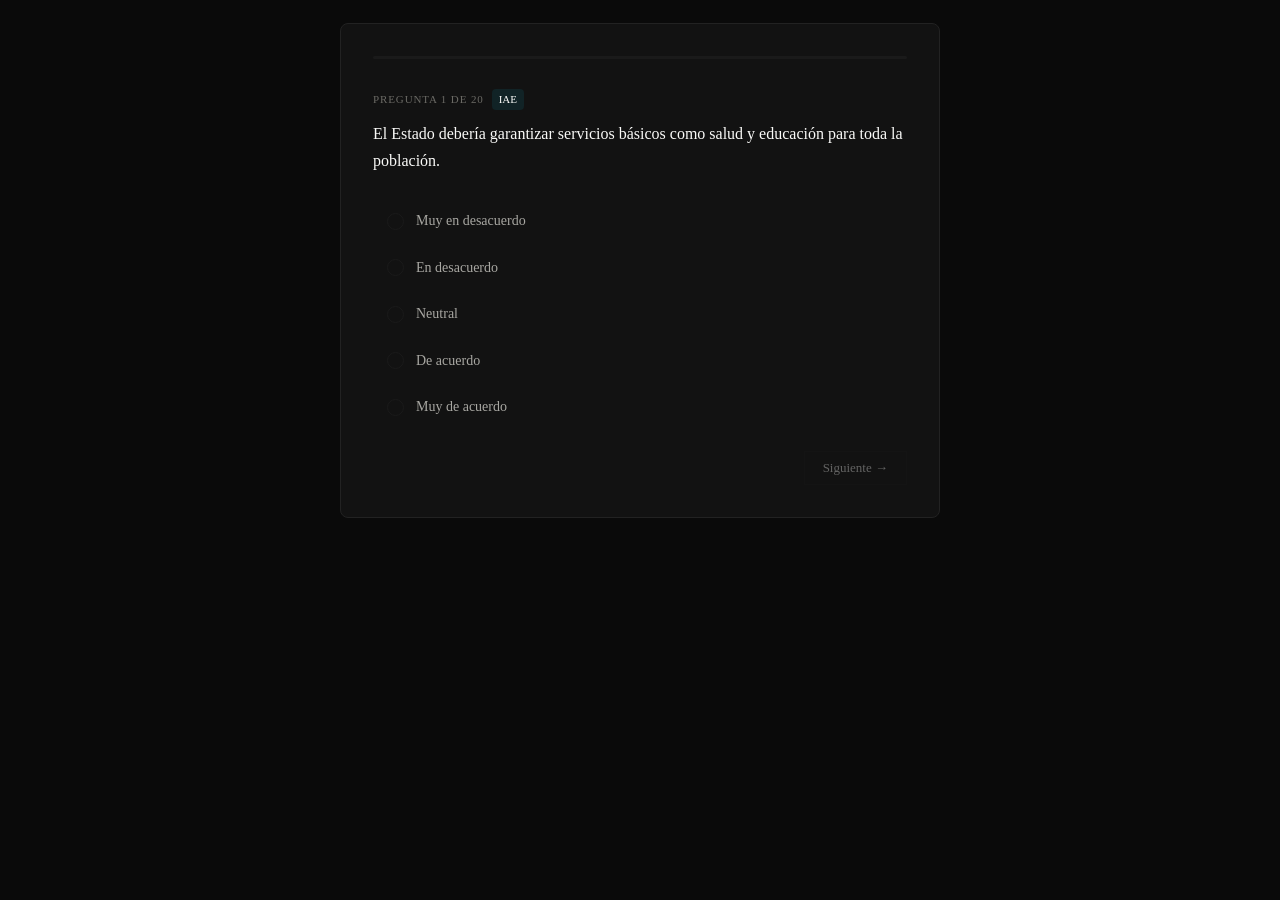
==== cuestionario.html @ e5e927b2 "Update cuestionario.html" ====
<!DOCTYPE html>
<html lang="es">
<head>
<meta charset="utf-8">
<meta name="viewport" content="width=device-width, initial-scale=1">
<title>Cuestionario — El Triángulo Político</title>
<style>
  /*
   * cuestionario.html — V3.3
   * Tokens alineados con style.css del sitio principal.
   * Nombres: --white, --ink-*, --surface-*, iguales al sistema principal.
   */
  *, *::before, *::after { box-sizing: border-box; margin: 0; padding: 0; }

  :root {
  --white:        #0A0A0A;
  --ink:          #FAFAF8;
  --ink-2:        #A8A7A2;
  --ink-3:        #6B6A65;
  --surface:      #121212;
  --surface-2:    #1A1A1A;
  --surface-3:    #222222;
  --blue:         #06b6d4;
  --blue-light:   rgba(6, 182, 212, 0.1);
  --radius-md:    8px;
}

body {
  background-color: var(--white);
  color: var(--ink);
  font-family: 'DM Sans', sans-serif;
  padding: 20px;
}

/* Contenedor del Test */
#app {
  max-width: 600px;
  margin: 0 auto;
  background: var(--surface);
  border: 1px solid var(--surface-3);
  border-radius: var(--radius-md);
  padding: 32px;
}

/* Progreso */
.progress-bar {
  height: 4px;
  background: var(--surface-3);
  margin-bottom: 24px;
  border-radius: 2px;
  overflow: hidden;
}

.progress-fill {
  height: 100%;
  background: var(--blue);
  box-shadow: 0 0 10px var(--blue);
  transition: width 0.3s ease;
}

/* Preguntas */
h2 {
  font-family: 'DM Serif Display', serif;
  font-size: 1.5rem;
  margin-bottom: 24px;
  color: var(--ink);
}

/* Opciones (Botones) */
.options-grid {
  display: grid;
  gap: 12px;
}

button.option-btn {
  background: var(--surface-2);
  border: 1px solid var(--surface-3);
  color: var(--ink-2);
  padding: 16px;
  text-align: left;
  border-radius: var(--radius-md);
  cursor: pointer;
  transition: all 0.2s ease;
  font-size: 0.95rem;
}

button.option-btn:hover {
  border-color: var(--blue);
  color: var(--ink);
  background: var(--blue-light);
}

button.option-btn.selected {
  border-color: var(--blue);
  background: var(--blue-light);
  color: var(--blue);
}

/* Resultado */
.result-box {
  text-align: center;
  animation: fadeIn 0.5s ease;
}

.score-display {
  font-size: 3rem;
  font-family: 'DM Serif Display', serif;
  color: var(--blue);
  margin: 16px 0;
}

.note {
  font-size: 0.8rem;
  color: var(--ink-3);
  border-top: 1px solid var(--surface-3);
  margin-top: 24px;
  padding-top: 16px;
}

/* Acciones */
.result-actions {
  display: flex;
  gap: 12px;
  margin-top: 24px;
}

.primary-btn {
  background: var(--blue);
  color: var(--white);
  border: none;
  padding: 12px 24px;
  border-radius: var(--radius-md);
  font-weight: bold;
  cursor: pointer;
  flex: 1;
}

@keyframes fadeIn {
  from { opacity: 0; transform: translateY(10px); }
  to { opacity: 1; transform: translateY(0); }
}

  html, body { background: var(--white); color: var(--ink); font-family: var(--font-body); font-size: 15px; line-height: 1.6; min-height: 100vh; }
  body { padding: 1.5rem 1.25rem 2.5rem; }

  .progress-track { height: 3px; background: var(--surface-2); border-radius: 2px; margin-bottom: 2rem; }
  .progress-fill  { height: 3px; background: var(--blue); border-radius: 2px; transition: width 0.35s ease; }

  .q-meta { display: flex; align-items: center; gap: 8px; margin-bottom: 0.75rem; }
  .q-counter { font-size: 11px; font-weight: 500; letter-spacing: 0.08em; text-transform: uppercase; color: var(--ink-3); }
  .badge { display: inline-block; font-size: 11px; font-weight: 500; padding: 2px 7px; border-radius: 4px; }
  .badge-iae { background: var(--blue-light);  color: var(--blue-dark); }
  .badge-iue { background: var(--amber-light); color: var(--amber-dark); }

  .q-text { font-size: 16px; line-height: 1.65; margin-bottom: 1.75rem; color: var(--ink); }

  .options { display: flex; flex-direction: column; gap: 4px; }
  .option { display: flex; align-items: center; gap: 12px; padding: 9px 13px; border-radius: var(--radius); border: 0.5px solid transparent; cursor: pointer; transition: background 0.12s, border-color 0.12s; user-select: none; -webkit-tap-highlight-color: transparent; }
  .option:hover { background: var(--surface); border-color: var(--surface-2); }
  .option.selected { background: var(--blue-light); border-color: var(--blue); }
  .radio { width: 17px; height: 17px; border-radius: 50%; border: 1.5px solid var(--surface-2); flex-shrink: 0; display: flex; align-items: center; justify-content: center; transition: border-color 0.12s, background 0.12s; }
  .option.selected .radio { background: var(--blue); border-color: var(--blue); }
  .radio-dot { width: 6px; height: 6px; border-radius: 50%; background: white; opacity: 0; transition: opacity 0.12s; }
  .option.selected .radio-dot { opacity: 1; }
  .option-label { font-size: 14px; color: var(--ink-2); transition: color 0.12s; }
  .option.selected .option-label { color: var(--blue-dark); font-weight: 500; }

  .nav { display: flex; justify-content: flex-end; align-items: center; gap: 10px; margin-top: 1.5rem; }
  button { background: transparent; border: 1px solid var(--surface-2); color: var(--ink); padding: 8px 18px; border-radius: var(--radius); font-size: 13px; cursor: pointer; transition: background 0.12s, transform 0.1s; font-family: var(--font-body); }
  button:hover { background: var(--surface); }
  button:active { transform: scale(0.97); }
  button:disabled { opacity: 0.35; cursor: not-allowed; transform: none; }
  button.primary { background: var(--blue); color: white; border-color: var(--blue); }
  button.primary:hover { opacity: 0.88; }

  .result { animation: fadeUp 0.4s ease; }
  @keyframes fadeUp { from { opacity: 0; transform: translateY(8px); } to { opacity: 1; transform: translateY(0); } }

  .result-title { font-size: 20px; font-weight: 500; margin-bottom: 0.2rem; }
  .result-sub   { font-size: 13px; color: var(--ink-3); margin-bottom: 1.5rem; }

  .scores { display: grid; grid-template-columns: repeat(3, 1fr); gap: 8px; margin-bottom: 1rem; }
  @media (max-width: 480px) { .scores { grid-template-columns: 1fr 1fr; } .scores .score-card:last-child { grid-column: span 2; } }
  .score-card  { background: var(--surface); border-radius: var(--radius); padding: 11px 14px; }
  .score-label { font-size: 10px; font-weight: 500; text-transform: uppercase; letter-spacing: 0.08em; color: var(--ink-3); margin-bottom: 3px; }
  .score-val   { font-size: 26px; font-weight: 500; line-height: 1; margin-bottom: 2px; }
  .score-desc  { font-size: 11px; color: var(--ink-3); }
  .c-blue  { color: var(--blue); }
  .c-amber { color: var(--amber); }
  .c-teal  { color: var(--teal); }

  /* Breakdown IAEc/IAEe V3.3 */
  .breakdown { margin: 10px 0 14px; padding: 12px 14px; background: var(--surface); border-radius: var(--radius); border: 1px solid var(--surface-2); }
  .breakdown-title { font-size: 10px; font-weight: 600; letter-spacing: 0.07em; text-transform: uppercase; color: var(--ink-4); margin-bottom: 10px; }
  .breakdown-row { display: grid; grid-template-columns: 155px 1fr 32px; align-items: center; gap: 8px; margin-bottom: 7px; }
  @media (max-width: 380px) { .breakdown-row { grid-template-columns: 110px 1fr 28px; } }
  .breakdown-label { font-size: 12px; color: var(--ink-3); }
  .breakdown-bar-wrap { height: 6px; background: var(--surface-2); border-radius: 3px; overflow: hidden; }
  .breakdown-bar { height: 100%; border-radius: 3px; transition: width 0.4s ease; }
  .breakdown-bar-c { background: var(--c-iaec-bg); }
  .breakdown-bar-e { background: var(--c-iaee-bg); }
  .breakdown-val { font-size: 12px; font-weight: 600; text-align: right; color: var(--ink-2); }
  .breakdown-caption { font-size: 11px; color: var(--ink-4); margin-top: 6px; line-height: 1.5; }
  .asym-note { margin-top: 8px; padding: 7px 10px; background: var(--amber-light); color: var(--amber-dark); border-radius: 5px; font-size: 12px; line-height: 1.5; }

  .viz-row { display: flex; gap: 1.25rem; margin-bottom: 1.25rem; flex-wrap: wrap; align-items: flex-start; }
  .viz-row svg { flex-shrink: 0; display: block; }
  .viz-info    { flex: 1; min-width: 180px; }

  .zone-card { background: var(--surface); border-radius: var(--radius); padding: 13px 15px; margin-bottom: 10px; }
  .zone-tag  { font-size: 10px; font-weight: 500; text-transform: uppercase; letter-spacing: 0.08em; color: var(--amber); margin-bottom: 3px; }
  .zone-name { font-size: 15px; font-weight: 500; margin-bottom: 4px; }
  .zone-desc { font-size: 13px; color: var(--ink-2); line-height: 1.5; }
  .hetero-note { margin-top: 8px; padding: 7px 10px; background: var(--blue-light); color: var(--blue-dark); border-radius: 5px; font-size: 12px; line-height: 1.5; }

  .comp-title { font-size: 12px; font-weight: 500; color: var(--ink-2); margin-bottom: 6px; }
  .comp-list  { display: flex; flex-direction: column; gap: 5px; }
  .comp-item  { display: flex; align-items: center; gap: 9px; padding: 7px 10px; background: var(--surface); border-radius: var(--radius); font-size: 13px; }
  .comp-dot   { width: 7px; height: 7px; border-radius: 50%; flex-shrink: 0; }
  .comp-name  { flex: 1; font-weight: 500; }
  .comp-dist  { font-size: 11px; color: var(--ink-3); }

  .note { background: var(--surface); border-left: 2.5px solid var(--surface-2); border-radius: 0 var(--radius) var(--radius) 0; padding: 10px 14px; font-size: 12px; color: var(--ink-2); line-height: 1.6; margin-bottom: 1.25rem; }
  .note strong { font-weight: 500; color: var(--ink); }

  .result-actions { display: flex; gap: 8px; flex-wrap: wrap; }

  .legend { display: flex; gap: 14px; font-size: 11px; color: var(--ink-3); margin-top: 6px; justify-content: center; }
  .legend-item { display: flex; align-items: center; gap: 5px; }
  .legend-swatch { width: 9px; height: 9px; border-radius: 50%; flex-shrink: 0; }
</style>
</head>
<body>
<div id="app"></div>
<script>
// cuestionario.html — Codebook V3.3
// calcScores() con fórmula IAE 60/40 y desglose IAEc/IAEe
// REGIMES sincronizados con CASOS de main.js V3.3

const QUESTIONS = [
  { text: "El Estado debería garantizar servicios básicos como salud y educación para toda la población.", axis: "IAE", subaxis: "IAEe", dir: 1 },
  { text: "Las personas deberían poder resolver la mayoría de sus necesidades sin depender del gobierno central.", axis: "IAE", subaxis: "IAEe", dir: -1 },
  { text: "Un gobierno fuerte y centralizado es necesario para garantizar el orden social.", axis: "IAE", subaxis: "IAEc", dir: 1 },
  { text: "Las regulaciones estatales sobre la economía son principalmente un obstáculo para la libertad individual.", axis: "IAE", subaxis: "IAEe", dir: -1 },
  { text: "El Estado debería ser el principal proveedor de bienestar social, no el mercado ni la caridad privada.", axis: "IAE", subaxis: "IAEe", dir: 1 },
  { text: "El poder debería estar distribuido en comunidades y gobiernos locales, lejos del Estado central.", axis: "IAE", subaxis: "IAEc", dir: -1 },
  { text: "Las fuerzas de seguridad necesitan amplias facultades para mantener el orden público.", axis: "IAE", subaxis: "IAEc", dir: 1 },
  { text: "La propiedad privada y la libertad económica son derechos que el Estado no debería limitar activamente.", axis: "IAE", subaxis: "IAEe", dir: -1 },
  { text: "El Estado debería regular activamente los mercados para evitar abusos y concentraciones de poder.", axis: "IAE", subaxis: "IAEe", dir: 1 },
  { text: "Los medios de comunicación deberían operar con total independencia del Estado, sin regulación oficial.", axis: "IAE", subaxis: "IAEc", dir: -1 },
  { text: "Los derechos y beneficios sociales deberían aplicarse por igual a todas las personas, independientemente de su origen.", axis: "IUE", dir: -1 },
  { text: "La identidad nacional y cultural es un valor fundamental que el Estado debe preservar activamente.", axis: "IUE", dir: 1 },
  { text: "Las políticas públicas deberían reflejar y proteger las tradiciones y valores culturales establecidos.", axis: "IUE", dir: 1 },
  { text: "La diversidad cultural enriquece a la sociedad y el Estado debería fomentarla activamente.", axis: "IUE", dir: -1 },
  { text: "Los recursos y beneficios sociales deberían destinarse prioritariamente a los ciudadanos del propio país.", axis: "IUE", dir: 1 },
  { text: "Los derechos humanos son universales y aplican por igual en todas las culturas, sin excepción.", axis: "IUE", dir: -1 },
  { text: "La cohesión social se fortalece cuando la sociedad comparte valores culturales comunes.", axis: "IUE", dir: 1 },
  { text: "El Estado debería esforzarse activamente por reducir las desigualdades económicas entre distintos grupos sociales.", axis: "IUE", dir: -1 },
  { text: "Los valores religiosos o morales tradicionales deberían orientar las políticas públicas.", axis: "IUE", dir: 1 },
  { text: "La igualdad de condiciones para todos los grupos es más importante que preservar diferencias culturales o tradicionales.", axis: "IUE", dir: -1 },
];

const LABELS = ["Muy en desacuerdo", "En desacuerdo", "Neutral", "De acuerdo", "Muy de acuerdo"];

// Sincronizados con CASOS main.js V3.3 [iae, iue, label, color]
const REGIMES = [
  [72, -90, "URSS stalinista",    "#7A0000"],
  [62,  85, "Alemania Nazi",      "#4A1A1A"],
  [51,  80, "Irán actual",        "#8B1A1A"],
  [52, -65, "Venezuela 2010s",    "#E07B20"],
  [52, -15, "China actual",       "#C0392B"],
  [43,  55, "Hungría 2022",       "#7B3F00"],
  [43, -55, "Suecia 1980s",       "#0F6E5A"],
  [39, -40, "Noruega",            "#1B5C9E"],
  [35,  20, "EE.UU. 2000s",       "#2874A6"],
  [35,  15, "Singapur 2020",      "#8B6914"],
  [32,   8, "Suiza",              "#2874A6"],
  [ 9,   0, "Somalia 1990s",      "#888"   ],
];

const TRI = { A: {x:130, y:14}, C: {x:12, y:244}, F: {x:248, y:244} };

function toXY(iae, iue) {
  const iaeN = Math.max(0, Math.min(100, iae)) / 100;
  const iueN = (Math.max(-100, Math.min(100, iue)) + 100) / 200;
  const wA = 1 - iaeN, wC = iaeN * (1 - iueN), wF = iaeN * iueN;
  return { x: wA*TRI.A.x + wC*TRI.C.x + wF*TRI.F.x, y: wA*TRI.A.y + wC*TRI.C.y + wF*TRI.F.y };
}

function calcIAE(iaec, iaee) {
  if (iaee < 10) return Math.max(iaec, iaee); // IAE_político §2.2.0
  return Math.round((iaec * 0.60) + (iaee * 0.40));
}

let step = 0, answers = Array(QUESTIONS.length).fill(null), phase = "quiz";

function calcScores() {
  let iueSum = 0, iueN = 0, iaecSum = 0, iaecN = 0, iaeeSum = 0, iaeeN = 0;
  QUESTIONS.forEach((q, i) => {
    if (answers[i] === null) return;
    const score = (answers[i] - 3) * q.dir * 25;
    if (q.axis === "IAE") {
      if (q.subaxis === "IAEc") { iaecSum += score; iaecN++; }
      else                      { iaeeSum += score; iaeeN++; }
    } else { iueSum += score; iueN++; }
  });
  const iaec = iaecN ? Math.max(0, Math.min(100, Math.round(50 + iaecSum / iaecN))) : 50;
  const iaee = iaeeN ? Math.max(0, Math.min(100, Math.round(50 + iaeeSum / iaeeN))) : 50;
  const iae  = calcIAE(iaec, iaee);
  const iue  = Math.max(-100, Math.min(100, Math.round(iueN ? iueSum / iueN * 2 : 0)));
  const iuee = Math.round((iue / 100) * iae);
  return { iae, iue, iuee, iaec, iaee };
}

function getZone(iae, iue) {
  const e = (iue / 100) * iae;
  if (iae < 20)                                    return { name: "Zona semi-libertaria",        desc: "Alcance estatal muy reducido. Predomina la autonomía individual y la limitación del poder coercitivo." };
  if (iae > 80 && iue < -50)                       return { name: "Polo comunista",               desc: "Estado de alcance máximo orientado a homogeneizar la vida económica mediante coerción extrema." };
  if (iae > 80 && iue > 50)                        return { name: "Polo fascista / teocrático",   desc: "Estado de alcance máximo orientado a imponer una identidad cultural o religiosa dominante." };
  if (iae > 60 && Math.abs(iue) < 30)              return { name: "Autocracia pragmática",        desc: "Alto alcance estatal sin proyecto ideológico fuerte. Predomina la lógica de control." };
  if (iae > 55 && iue > 20)                        return { name: "Autoritarismo electoral",      desc: "Instituciones formalmente democráticas con erosión de libertades civiles." };
  if (iae > 55 && iue < -20)                       return { name: "Intervencionismo de izquierda", desc: "Estado de alcance alto con orientación redistributiva e igualitarista." };
  if (iae >= 20 && iae <= 55 && Math.abs(e) < 20)  return { name: "Zona democrática",             desc: "Interior del triángulo: coexistencia de proyectos políticos distintos con poder distribuido.", hetero: true };
  if (iae >= 20 && iae <= 55 && iue > 15)          return { name: "Derecha democrática",          desc: "Estado moderado con orientación conservadora-particularista." };
  if (iae >= 20 && iae <= 55 && iue < -15)         return { name: "Izquierda democrática",        desc: "Estado moderado con orientación universalista-igualitarista." };
  if (iae < 35 && iue > 15)                        return { name: "Liberalismo conservador",      desc: "Estado pequeño con orientación cultural particularista y libertad económica." };
  if (iae < 35 && iue < -15)                       return { name: "Liberalismo progresista",      desc: "Estado pequeño con orientación universalista y énfasis en derechos individuales." };
  return { name: "Zona central", desc: "Posición central: alcance moderado y orientación pragmática." };
}

function nearest(iae, iue, n = 3) {
  return REGIMES.map(([ri,ru,name,color]) => ({ name, color, d: Math.round(Math.sqrt((iae-ri)**2+((iue-ru)*0.7)**2)) }))
    .sort((a,b) => a.d - b.d).slice(0, n);
}

function triSVG(iae, iue) {
  const pt = toXY(iae, iue);
  const dots = REGIMES.map(([ri,ru,,c]) => { const p=toXY(ri,ru); return `<circle cx="${p.x.toFixed(1)}" cy="${p.y.toFixed(1)}" r="2.5" fill="${c}" opacity="0.5"/>`; }).join("");
  return `<svg width="260" height="260" viewBox="0 0 260 260">
    <polygon points="130,14 12,244 248,244" fill="rgba(24,95,165,0.07)" stroke="currentColor" stroke-width="0.8" opacity="0.4"/>
    <text x="130" y="10" text-anchor="middle" font-size="8" fill="currentColor" opacity="0.45" font-family="system-ui,sans-serif">Anarquía</text>
    <text x="12"  y="257" text-anchor="start" font-size="7.5" fill="currentColor" opacity="0.45" font-family="system-ui,sans-serif">Comunismo</text>
    <text x="248" y="257" text-anchor="end"   font-size="7.5" fill="currentColor" opacity="0.45" font-family="system-ui,sans-serif">Fascismo</text>
    ${dots}
    <circle cx="${pt.x.toFixed(1)}" cy="${pt.y.toFixed(1)}" r="8" fill="#1B5C9E" opacity="0.18"/>
    <circle cx="${pt.x.toFixed(1)}" cy="${pt.y.toFixed(1)}" r="5" fill="#1B5C9E"/>
    <circle cx="${pt.x.toFixed(1)}" cy="${pt.y.toFixed(1)}" r="2" fill="white"/>
  </svg>`;
}

function renderQuiz() {
  const q = QUESTIONS[step], ans = answers[step], hasAns = ans !== null;
  const pct = Math.round((step / QUESTIONS.length) * 100);
  return `
    <div class="progress-track"><div class="progress-fill" style="width:${pct}%"></div></div>
    <div class="q-meta">
      <span class="q-counter">Pregunta ${step+1} de ${QUESTIONS.length}</span>
      <span class="badge badge-${q.axis.toLowerCase()}">${q.axis}</span>
    </div>
    <p class="q-text">${q.text}</p>
    <div class="options">
      ${LABELS.map((l,i) => { const v=i+1; return `<div class="option${ans===v?' selected':''}" onclick="pick(${v})"><div class="radio"><div class="radio-dot"></div></div><span class="option-label">${l}</span></div>`; }).join("")}
    </div>
    <div class="nav">
      ${step > 0 ? `<button onclick="prev()">← Anterior</button>` : ""}
      <button class="${hasAns?'primary':''}" onclick="next()" ${hasAns?'':'disabled'}>
        ${step === QUESTIONS.length-1 ? "Ver resultado →" : "Siguiente →"}
      </button>
    </div>`;
}

function renderResult() {
  const { iae, iue, iuee, iaec, iaee } = calcScores();
  const zone = getZone(iae, iue), near = nearest(iae, iue);
  const iueLbl = iue < -60 ? "Muy universalista" : iue < -20 ? "Universalista" : iue < 20 ? "Centro pragmático" : iue < 60 ? "Particularista" : "Muy particularista";
  const iaeLbl = iae < 20 ? "Muy reducido" : iae < 40 ? "Limitado" : iae < 60 ? "Moderado" : iae < 80 ? "Alto" : "Máximo";
  const asymNote = Math.abs(iaec - iaee) >= 10
    ? `<div class="asym-note">Tus respuestas sugieren asimetría: IAEc ≈ ${iaec} vs IAEe ≈ ${iaee}. ${iaec > iaee ? 'Preferís más regulación sobre comportamientos que sobre la economía.' : 'Preferís más intervención económica que control sobre libertades civiles.'}</div>` : '';
  const heteroNote = zone.hetero
    ? `<div class="hetero-note"><strong>Zona de alta heterogeneidad:</strong> Esta región concentra regímenes muy distintos. La posición describe tu orientación declarada, no un tipo de régimen único.</div>` : '';

  return `
    <div class="result">
      <div class="result-title">Tu posición en el triángulo</div>
      <div class="result-sub">Basada en ${QUESTIONS.length} respuestas · Codebook V3.3 · Aproximación orientativa.</div>
      <div class="scores">
        <div class="score-card"><div class="score-label">IAE — Alcance</div><div class="score-val c-blue">${iae}</div><div class="score-desc">${iaeLbl}</div></div>
        <div class="score-card"><div class="score-label">IUE — Orientación</div><div class="score-val c-amber">${iue>0?'+':''}${iue}</div><div class="score-desc">${iueLbl}</div></div>
        <div class="score-card"><div class="score-label">IUEe — Imposición</div><div class="score-val c-teal">${iuee>0?'+':''}${iuee}</div><div class="score-desc">IUE × IAE / 100</div></div>
      </div>
      <div class="breakdown">
        <div class="breakdown-title">Desglose IAE (V3.3 — ponderación 60/40)</div>
        <div class="breakdown-row"><span class="breakdown-label">IAEc · civil (×0.60)</span><div class="breakdown-bar-wrap"><div class="breakdown-bar breakdown-bar-c" style="width:${iaec}%"></div></div><span class="breakdown-val">${iaec}</span></div>
        <div class="breakdown-row"><span class="breakdown-label">IAEe · económico (×0.40)</span><div class="breakdown-bar-wrap"><div class="breakdown-bar breakdown-bar-e" style="width:${iaee}%"></div></div><span class="breakdown-val">${iaee}</span></div>
        <div class="breakdown-caption">IAE = (IAEc × 0.60) + (IAEe × 0.40) = ${iae}</div>
        ${asymNote}
      </div>
      <div class="viz-row">
        <div>${triSVG(iae, iue)}<div class="legend"><div class="legend-item"><div class="legend-swatch" style="background:#1B5C9E"></div>Tu posición</div><div class="legend-item"><div class="legend-swatch" style="background:#888"></div>Casos históricos</div></div></div>
        <div class="viz-info">
          <div class="zone-card"><div class="zone-tag">Zona identificada</div><div class="zone-name">${zone.name}</div><div class="zone-desc">${zone.desc}</div>${heteroNote}</div>
          <div class="comp-title">Regímenes más cercanos:</div>
          <div class="comp-list">${near.map(c=>`<div class="comp-item"><div class="comp-dot" style="background:${c.color}"></div><div class="comp-name">${c.name}</div><div class="comp-dist">~${c.d} pts</div></div>`).join("")}</div>
        </div>
      </div>
      <div class="note"><strong>Nota:</strong> Este cuestionario es orientativo. El cálculo riguroso usa Freedom House, WJP, Fraser Institute, FMI y V-Dem. La fórmula IAE aplica ponderación 60/40 según Codebook V3.3. Un mismo resultado puede corresponder a regímenes muy distintos en sus consecuencias humanas.</div>
      <div class="result-actions">
        <button class="primary" onclick="goToTriangle()">Ver en el triángulo →</button>
        <button onclick="restart()">Reiniciar</button>
      </div>
    </div>`;
}

function pick(v) { answers[step]=v; render(); if (step < QUESTIONS.length-1) setTimeout(()=>{step++;render();},300); }
function next() { if (!answers[step]) return; if (step===QUESTIONS.length-1){phase="result";}else{step++;} render(); }
function prev() { if (step>0){step--;render();} }
function goToTriangle() { const {iae,iue}=calcScores(); if (window.parent!==window) window.parent.postMessage({type:'quiz-result',iae,iue},'*'); }
function restart() { step=0; answers=Array(QUESTIONS.length).fill(null); phase="quiz"; render(); }
function render() {
  document.getElementById("app").innerHTML = phase==="quiz" ? renderQuiz() : renderResult();
  if (window.parent!==window) window.parent.postMessage({type:"quiz-height",height:document.body.scrollHeight},"*");
}
render();
</script>
</body>
</html>
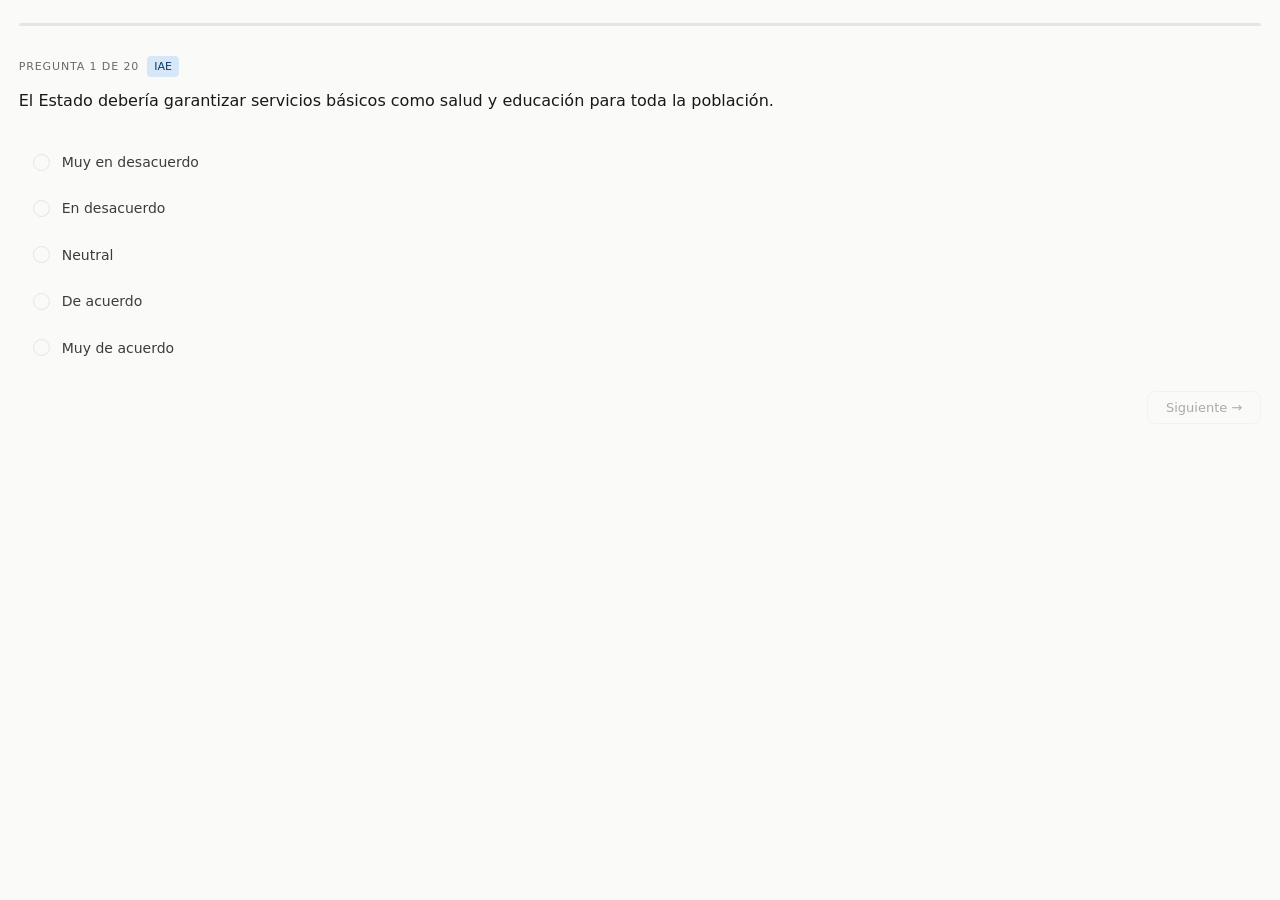
==== commit b6dde142: "Add files via upload" ====
--- a/cuestionario.html
+++ b/cuestionario.html
@@ -13,132 +13,51 @@
   *, *::before, *::after { box-sizing: border-box; margin: 0; padding: 0; }
 
   :root {
-  --white:        #0A0A0A;
-  --ink:          #FAFAF8;
-  --ink-2:        #A8A7A2;
-  --ink-3:        #6B6A65;
-  --surface:      #121212;
-  --surface-2:    #1A1A1A;
-  --surface-3:    #222222;
-  --blue:         #06b6d4;
-  --blue-light:   rgba(6, 182, 212, 0.1);
-  --radius-md:    8px;
-}
-
-body {
-  background-color: var(--white);
-  color: var(--ink);
-  font-family: 'DM Sans', sans-serif;
-  padding: 20px;
-}
-
-/* Contenedor del Test */
-#app {
-  max-width: 600px;
-  margin: 0 auto;
-  background: var(--surface);
-  border: 1px solid var(--surface-3);
-  border-radius: var(--radius-md);
-  padding: 32px;
-}
-
-/* Progreso */
-.progress-bar {
-  height: 4px;
-  background: var(--surface-3);
-  margin-bottom: 24px;
-  border-radius: 2px;
-  overflow: hidden;
-}
-
-.progress-fill {
-  height: 100%;
-  background: var(--blue);
-  box-shadow: 0 0 10px var(--blue);
-  transition: width 0.3s ease;
-}
-
-/* Preguntas */
-h2 {
-  font-family: 'DM Serif Display', serif;
-  font-size: 1.5rem;
-  margin-bottom: 24px;
-  color: var(--ink);
-}
-
-/* Opciones (Botones) */
-.options-grid {
-  display: grid;
-  gap: 12px;
-}
-
-button.option-btn {
-  background: var(--surface-2);
-  border: 1px solid var(--surface-3);
-  color: var(--ink-2);
-  padding: 16px;
-  text-align: left;
-  border-radius: var(--radius-md);
-  cursor: pointer;
-  transition: all 0.2s ease;
-  font-size: 0.95rem;
-}
-
-button.option-btn:hover {
-  border-color: var(--blue);
-  color: var(--ink);
-  background: var(--blue-light);
-}
-
-button.option-btn.selected {
-  border-color: var(--blue);
-  background: var(--blue-light);
-  color: var(--blue);
-}
-
-/* Resultado */
-.result-box {
-  text-align: center;
-  animation: fadeIn 0.5s ease;
-}
-
-.score-display {
-  font-size: 3rem;
-  font-family: 'DM Serif Display', serif;
-  color: var(--blue);
-  margin: 16px 0;
-}
-
-.note {
-  font-size: 0.8rem;
-  color: var(--ink-3);
-  border-top: 1px solid var(--surface-3);
-  margin-top: 24px;
-  padding-top: 16px;
-}
-
-/* Acciones */
-.result-actions {
-  display: flex;
-  gap: 12px;
-  margin-top: 24px;
-}
-
-.primary-btn {
-  background: var(--blue);
-  color: var(--white);
-  border: none;
-  padding: 12px 24px;
-  border-radius: var(--radius-md);
-  font-weight: bold;
-  cursor: pointer;
-  flex: 1;
-}
-
-@keyframes fadeIn {
-  from { opacity: 0; transform: translateY(10px); }
-  to { opacity: 1; transform: translateY(0); }
-}
+    --white:        #FAFAF8;
+    --ink:          #1A1916;
+    --ink-2:        #3D3C38;
+    --ink-3:        #6B6A65;
+    --ink-4:        #A8A7A2;
+    --surface:      #F3F1EC;
+    --surface-2:    #E8E5DF;
+    --blue:         #1B5C9E;
+    --blue-light:   #D6E7F7;
+    --blue-dark:    #0c3a6e;
+    --amber:        #B5600A;
+    --amber-light:  #FAE8CC;
+    --amber-dark:   #7a3a00;
+    --teal:         #0F6E5A;
+    --teal-light:   #D0EFE7;
+    --teal-dark:    #0a4035;
+    --c-iaec-bg:    #0F6E5A;
+    --c-iaee-bg:    #5E3FA0;
+    --radius:       8px;
+    --radius-lg:    16px;
+    --font-body: 'DM Sans', system-ui, -apple-system, sans-serif;
+  }
+
+  @media (prefers-color-scheme: dark) {
+    :root {
+      --white:        #1C1B18;
+      --ink:          #F0EDE6;
+      --ink-2:        #D4D1CA;
+      --ink-3:        #9C9A93;
+      --ink-4:        #5C5B57;
+      --surface:      #252420;
+      --surface-2:    #2E2D29;
+      --blue:         #85b7eb;
+      --blue-light:   #0c3060;
+      --blue-dark:    #b5d4f4;
+      --amber:        #e8a04a;
+      --amber-light:  #4a2e04;
+      --amber-dark:   #fac775;
+      --teal:         #4db89a;
+      --teal-light:   #0a2e25;
+      --teal-dark:    #a0ddd0;
+      --c-iaec-bg:    #2a9e7a;
+      --c-iaee-bg:    #8a67c8;
+    }
+  }
 
   html, body { background: var(--white); color: var(--ink); font-family: var(--font-body); font-size: 15px; line-height: 1.6; min-height: 100vh; }
   body { padding: 1.5rem 1.25rem 2.5rem; }
